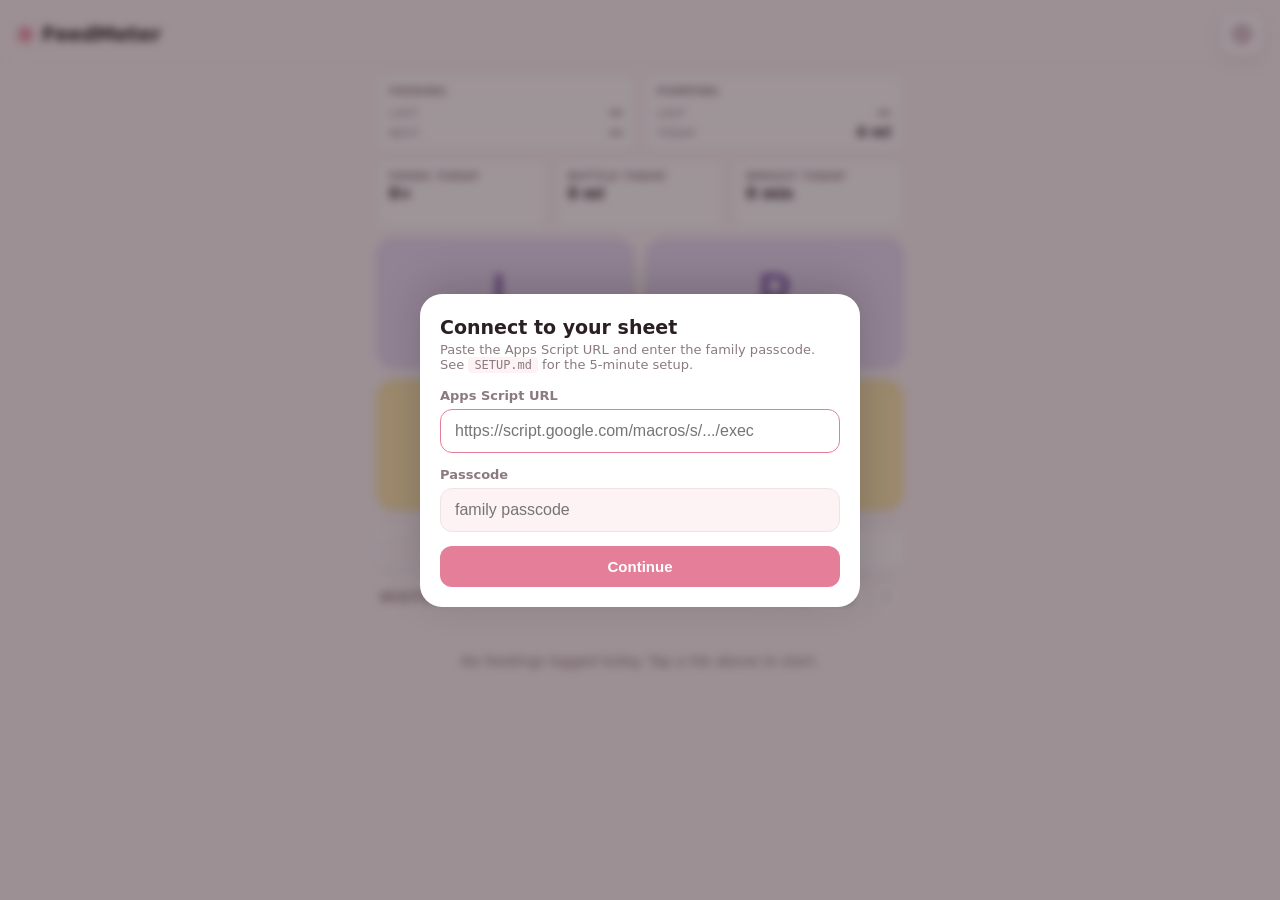
==== index.html @ 15f45825 "Sync running sessions across devices Active sessions are now first-class server entries (rows with e" ====
<!DOCTYPE html>
<html lang="en">
<head>
  <meta charset="UTF-8" />
  <meta name="viewport" content="width=device-width, initial-scale=1, viewport-fit=cover, user-scalable=no" />
  <meta name="theme-color" content="#fbeef1" />
  <meta name="apple-mobile-web-app-capable" content="yes" />
  <meta name="apple-mobile-web-app-status-bar-style" content="default" />
  <meta name="apple-mobile-web-app-title" content="FeedMeter" />
  <title>FeedMeter</title>
  <link rel="manifest" href="manifest.webmanifest" />
  <link rel="icon" href="data:image/svg+xml,%3Csvg xmlns='http://www.w3.org/2000/svg' viewBox='0 0 64 64'%3E%3Crect width='64' height='64' rx='14' fill='%23f7c8d4'/%3E%3Ccircle cx='32' cy='28' r='10' fill='%23fff'/%3E%3Crect x='28' y='34' width='8' height='18' rx='4' fill='%23fff'/%3E%3C/svg%3E" />
  <link rel="apple-touch-icon" href="icon-192.svg" />
  <link rel="stylesheet" href="styles.css?v=25" />
</head>
<body>
  <header class="app-header">
    <div class="brand">
      <span class="brand-dot" aria-hidden="true"></span>
      <h1>FeedMeter</h1>
    </div>
    <div class="header-actions">
      <button class="user-chip hidden" id="userChip" title="Switch user" aria-label="Switch user">
        <span class="user-chip-avatar" id="userChipAvatar">·</span>
        <span class="user-chip-name" id="userChipName"></span>
      </button>
      <button class="header-btn" id="settingsBtn" title="Settings" aria-label="Settings">
        <svg viewBox="0 0 24 24" width="20" height="20" fill="none" stroke="currentColor" stroke-width="2" stroke-linecap="round" stroke-linejoin="round" aria-hidden="true"><circle cx="12" cy="12" r="3"/><path d="M19.4 15a1.65 1.65 0 0 0 .33 1.82l.06.06a2 2 0 1 1-2.83 2.83l-.06-.06a1.65 1.65 0 0 0-1.82-.33 1.65 1.65 0 0 0-1 1.51V21a2 2 0 1 1-4 0v-.09A1.65 1.65 0 0 0 9 19.4a1.65 1.65 0 0 0-1.82.33l-.06.06a2 2 0 1 1-2.83-2.83l.06-.06A1.65 1.65 0 0 0 4.6 15a1.65 1.65 0 0 0-1.51-1H3a2 2 0 1 1 0-4h.09A1.65 1.65 0 0 0 4.6 9a1.65 1.65 0 0 0-.33-1.82l-.06-.06a2 2 0 1 1 2.83-2.83l.06.06A1.65 1.65 0 0 0 9 4.6a1.65 1.65 0 0 0 1-1.51V3a2 2 0 1 1 4 0v.09a1.65 1.65 0 0 0 1 1.51 1.65 1.65 0 0 0 1.82-.33l.06-.06a2 2 0 1 1 2.83 2.83l-.06.06a1.65 1.65 0 0 0-.33 1.82V9a1.65 1.65 0 0 0 1.51 1H21a2 2 0 1 1 0 4h-.09a1.65 1.65 0 0 0-1.51 1z"/></svg>
      </button>
    </div>
  </header>

  <!-- Sync status banner -->
  <div class="sync-banner hidden" id="syncBanner" role="status"></div>

  <main class="container" id="appMain">
    <!-- Row 1: status blocks (feeding + pumping) -->
    <section class="status-row">
      <div class="status-block">
        <h3 class="status-block-title">Feeding</h3>
        <div class="status-line">
          <span class="status-line-label">Last</span>
          <span class="status-line-value" id="statLast">—</span>
        </div>
        <div class="status-line">
          <span class="status-line-label">Next</span>
          <span class="status-line-value" id="statNext">—</span>
        </div>
      </div>
      <div class="status-block">
        <h3 class="status-block-title">Pumping</h3>
        <div class="status-line">
          <span class="status-line-label">Last</span>
          <span class="status-line-value" id="statLastPump">—</span>
        </div>
        <div class="status-line">
          <span class="status-line-label">Today</span>
          <span class="status-line-value" id="statTodayPump">—</span>
        </div>
      </div>
    </section>

    <!-- Row 2: today's feeding details -->
    <section class="stats cols-3">
      <div class="stat">
        <span class="stat-label">Feeds today</span>
        <span class="stat-value" id="statTodayFeed">—</span>
        <span class="stat-sub" id="statTodayFeedSub"></span>
      </div>
      <div class="stat">
        <span class="stat-label">Bottle today</span>
        <span class="stat-value" id="statTodayBottle">—</span>
        <span class="stat-sub" id="statTodayBottleSub"></span>
      </div>
      <div class="stat">
        <span class="stat-label">Breast today</span>
        <span class="stat-value" id="statTodayBreast">—</span>
      </div>
    </section>

    <!-- 4 big action tiles -->
    <section class="grid" id="actionGrid" aria-label="Start a new session">
      <button class="tile tile-left" data-action="left" aria-label="Left breast">
        <span class="tile-content">
          <span class="tile-letter">L</span>
          <span class="tile-name">Breast</span>
          <span class="next-arrow" aria-hidden="true"><svg viewBox="0 0 24 24" width="18" height="18" fill="none" stroke="currentColor" stroke-width="2.5" stroke-linecap="round" stroke-linejoin="round"><polyline points="6 9 12 15 18 9"/></svg></span>
        </span>
        <span class="tile-live" aria-hidden="true">
          <span class="live-badge"><span class="pulse"></span>LIVE</span>
          <span class="live-timer">00:00</span>
          <span class="live-hint">Tap to stop</span>
        </span>
      </button>

      <button class="tile tile-right" data-action="right" aria-label="Right breast">
        <span class="tile-content">
          <span class="tile-letter">R</span>
          <span class="tile-name">Breast</span>
          <span class="next-arrow" aria-hidden="true"><svg viewBox="0 0 24 24" width="18" height="18" fill="none" stroke="currentColor" stroke-width="2.5" stroke-linecap="round" stroke-linejoin="round"><polyline points="6 9 12 15 18 9"/></svg></span>
        </span>
        <span class="tile-live" aria-hidden="true">
          <span class="live-badge"><span class="pulse"></span>LIVE</span>
          <span class="live-timer">00:00</span>
          <span class="live-hint">Tap to stop</span>
        </span>
      </button>

      <button class="tile tile-bottle" data-action="bottle" aria-label="Bottle">
        <span class="tile-content">
          <svg class="tile-svg" viewBox="0 0 64 64" fill="none" stroke="currentColor" stroke-width="2.2" stroke-linecap="round" stroke-linejoin="round" aria-hidden="true">
            <ellipse cx="32" cy="7" rx="3.5" ry="3"/>
            <path d="M27 11h10"/>
            <rect x="23" y="13" width="18" height="5" rx="1"/>
            <path d="M24 20h16v28a5 5 0 0 1-5 5h-6a5 5 0 0 1-5-5z"/>
            <line x1="28" y1="30" x2="32" y2="30" opacity="0.45"/>
            <line x1="28" y1="36" x2="32" y2="36" opacity="0.45"/>
            <line x1="28" y1="42" x2="32" y2="42" opacity="0.45"/>
          </svg>
          <span class="tile-name">Bottle</span>
        </span>
        <span class="tile-live" aria-hidden="true">
          <span class="live-badge"><span class="pulse"></span>LIVE</span>
          <span class="live-timer">00:00</span>
          <span class="live-hint">Tap to stop</span>
        </span>
      </button>

      <button class="tile tile-pump" data-action="pump" aria-label="Pump">
        <span class="tile-content">
          <svg class="tile-svg" viewBox="0 0 64 64" fill="none" stroke="currentColor" stroke-width="2.2" stroke-linecap="round" stroke-linejoin="round" aria-hidden="true">
            <!-- body -->
            <rect x="8" y="25" width="48" height="26" rx="6"/>
            <!-- carry handle arch -->
            <path d="M20 25 V20 Q20 14 32 14 Q44 14 44 20 V25"/>
            <!-- display screen -->
            <rect x="13" y="30" width="18" height="8" rx="2"/>
            <!-- control knob -->
            <circle cx="43" cy="34" r="5"/>
            <!-- tube connectors -->
            <path d="M8 32 L3 29 M8 37 L3 40"/>
          </svg>
          <span class="tile-name">Pump</span>
        </span>
        <span class="tile-live" aria-hidden="true">
          <span class="live-badge"><span class="pulse"></span>LIVE</span>
          <span class="live-timer">00:00</span>
          <span class="live-hint">Tap to stop</span>
        </span>
      </button>
    </section>

    <!-- Tab bar -->
    <div class="tab-bar" role="tablist">
      <button class="tab-btn active" data-tab="feedings" role="tab" type="button">Feedings</button>
      <button class="tab-btn" data-tab="weight" role="tab" type="button">Weight</button>
    </div>

    <!-- Feedings tab -->
    <div class="tab-panel" id="tabFeedings" role="tabpanel">
      <section class="history">
        <div class="history-head">
          <h2>History</h2>
          <div class="day-nav">
            <button class="link-btn hidden" id="backToToday" type="button">Today</button>
            <button class="day-step" id="dayPrev" type="button" aria-label="Previous day">
              <svg viewBox="0 0 24 24" width="16" height="16" fill="none" stroke="currentColor" stroke-width="2.5" stroke-linecap="round" stroke-linejoin="round" aria-hidden="true">
                <polyline points="15 18 9 12 15 6"/>
              </svg>
            </button>
            <button class="day-pick" id="dayPick" type="button" aria-label="Pick a day">
              <svg viewBox="0 0 24 24" width="14" height="14" fill="none" stroke="currentColor" stroke-width="2" stroke-linecap="round" stroke-linejoin="round" aria-hidden="true">
                <rect x="3" y="4" width="18" height="18" rx="2"/>
                <line x1="16" y1="2" x2="16" y2="6"/>
                <line x1="8" y1="2" x2="8" y2="6"/>
                <line x1="3" y1="10" x2="21" y2="10"/>
              </svg>
              <span id="dayLabel">Today</span>
            </button>
            <button class="day-step" id="dayNext" type="button" aria-label="Next day" disabled>
              <svg viewBox="0 0 24 24" width="16" height="16" fill="none" stroke="currentColor" stroke-width="2.5" stroke-linecap="round" stroke-linejoin="round" aria-hidden="true">
                <polyline points="9 18 15 12 9 6"/>
              </svg>
            </button>
            <input type="date" id="dayInput" class="day-input-hidden" aria-hidden="true" tabindex="-1" />
          </div>
        </div>
        <ul class="entries" id="entries"></ul>
        <p class="empty" id="emptyState">No entries yet. Tap a tile above to start.</p>
      </section>
    </div>

    <!-- Weight tab -->
    <div class="tab-panel hidden" id="tabWeight" role="tabpanel">
      <section class="weight-section">
        <div class="weight-head">
          <h2>Weight</h2>
          <button class="btn ghost btn-sm" id="logWeightBtn" type="button">+ Log</button>
        </div>
        <div id="weightChart" class="weight-chart-wrap"></div>
        <ul class="weight-entries" id="weightEntries"></ul>
        <p class="empty hidden" id="weightEmpty">No measurements yet. Tap + Log to start.</p>
      </section>
    </div>
  </main>

  <!-- Setup wizard: connect + pick name in one flow (first run) -->
  <div class="modal hidden" id="setupModal" role="dialog" aria-modal="true" aria-labelledby="setupTitle">
    <div class="modal-card">
      <!-- Step 1: connect -->
      <div class="setup-step" data-step="connect">
        <h3 id="setupTitle">Connect to your sheet</h3>
        <p class="modal-sub">Paste the Apps Script URL and enter the family passcode. See <code>SETUP.md</code> for the 5-minute setup.</p>

        <div class="field">
          <label for="setupUrl">Apps Script URL</label>
          <input id="setupUrl" type="url" inputmode="url" autocomplete="off" placeholder="https://script.google.com/macros/s/.../exec" />
        </div>
        <div class="field">
          <label for="setupPasscode">Passcode</label>
          <input id="setupPasscode" type="password" autocomplete="off" placeholder="family passcode" />
        </div>

        <div class="modal-error hidden" id="setupError"></div>

        <div class="modal-actions">
          <button class="btn primary full" id="setupConnect">Continue</button>
        </div>
      </div>

      <!-- Step 2: pick name -->
      <div class="setup-step hidden" data-step="name">
        <h3>Who are you?</h3>
        <p class="modal-sub">Pick your name — we'll remember it on this device. You can change it later from the icon in the top right.</p>

        <div class="user-list" id="setupUserList" role="radiogroup"></div>

        <div class="field">
          <label for="setupNewUser">Or add a new name</label>
          <div class="row-input">
            <input id="setupNewUser" type="text" maxlength="40" placeholder="e.g. Lena" autocomplete="off" />
            <button class="btn ghost" id="setupAddUserBtn" type="button">Add</button>
          </div>
        </div>

        <div class="modal-error hidden" id="setupUserError"></div>

        <div class="modal-actions">
          <button class="btn ghost" id="setupBackBtn" type="button">Back</button>
        </div>
      </div>
    </div>
  </div>

  <!-- Pick user modal: shown after successful setup, or via header chip -->
  <div class="modal hidden" id="userModal" role="dialog" aria-modal="true" aria-labelledby="userTitle">
    <div class="modal-card">
      <h3 id="userTitle">Who's logging?</h3>
      <p class="modal-sub">Pick your name. We'll remember it on this device.</p>

      <div class="user-list" id="userList" role="radiogroup"></div>

      <div class="field" id="newUserField">
        <label for="newUserInput">Add a new name</label>
        <div class="row-input">
          <input id="newUserInput" type="text" maxlength="40" placeholder="e.g. Lena" autocomplete="off" />
          <button class="btn ghost" id="addUserBtn" type="button">Add</button>
        </div>
      </div>

      <div class="modal-error hidden" id="userError"></div>

      <div class="modal-actions space-between">
        <button class="btn danger" id="resetSetupBtn" type="button">Reset connection</button>
        <button class="btn primary" id="userCancelBtn" type="button">Close</button>
      </div>
    </div>
  </div>

  <!-- Settings modal -->
  <div class="modal hidden" id="settingsModal" role="dialog" aria-modal="true" aria-labelledby="settingsTitle">
    <div class="modal-card">
      <h3 id="settingsTitle">Settings</h3>
      <p class="modal-sub">Saved to the <code>settings</code> tab in your sheet.</p>

      <div class="field">
        <label for="settingFeed">Feeding interval (minutes)</label>
        <input id="settingFeed" type="number" inputmode="numeric" min="30" max="600" step="5" />
        <p class="field-hint">Used for the "next feeding due" countdown. Newborns: 120–180.</p>
      </div>

      <div class="field">
        <label for="settingMinDuration">Min breast feed duration (minutes)</label>
        <input id="settingMinDuration" type="number" inputmode="numeric" min="0" max="30" step="1" />
        <p class="field-hint">Sessions shorter than this will be flagged as possible comfort feeding.</p>
      </div>

      <div class="field">
        <label for="settingMinVolume">Min bottle volume (ml)</label>
        <input id="settingMinVolume" type="number" inputmode="numeric" min="0" max="200" step="5" />
        <p class="field-hint">Bottles below this amount will be flagged as possible comfort feeding.</p>
      </div>

      <div class="field">
        <label for="settingFormulaLimit">Daily formula limit (ml)</label>
        <input id="settingFormulaLimit" type="number" inputmode="numeric" min="0" max="2000" step="10" placeholder="empty = no limit" />
        <p class="field-hint">Optional. When today's formula intake is already at or above this, you'll get a warning before starting a new bottle.</p>
      </div>

      <div class="field">
        <label for="settingBirthWeight">Birth weight (g)</label>
        <input id="settingBirthWeight" type="number" inputmode="numeric" min="500" max="6000" step="10" placeholder="e.g. 3200" />
        <p class="field-hint">Shown as a reference line on the weight chart.</p>
      </div>

      <div class="modal-error hidden" id="settingsError"></div>

      <div class="modal-actions space-between">
        <button class="btn ghost" id="exportBtn" type="button">Export JSON</button>
        <div>
          <button class="btn ghost" id="settingsCancel" type="button">Close</button>
          <button class="btn primary" id="settingsSave" type="button">Save</button>
        </div>
      </div>
    </div>
  </div>

  <!-- Stop modal: bottle/pump only -->
  <div class="modal hidden" id="stopModal" role="dialog" aria-modal="true" aria-labelledby="modalTitle">
    <div class="modal-card">
      <h3 id="modalTitle">Save session</h3>
      <p class="modal-sub" id="modalSub"></p>

      <div class="field" id="sourceField">
        <label>Source</label>
        <div class="seg" role="radiogroup" aria-label="Bottle source">
          <button type="button" class="seg-btn" data-source="own">Own milk</button>
          <button type="button" class="seg-btn" data-source="formula">Formula</button>
        </div>
      </div>

      <div class="field" id="volumeField">
        <label for="volumeInput">Volume (ml)</label>
        <input id="volumeInput" type="number" inputmode="numeric" min="0" step="5" placeholder="e.g. 60" />
      </div>

      <div class="modal-actions">
        <button class="btn ghost" id="cancelSave">Discard</button>
        <button class="btn primary" id="saveBtn">Save</button>
      </div>
    </div>
  </div>

  <!-- Edit modal -->
  <div class="modal hidden" id="editModal" role="dialog" aria-modal="true" aria-labelledby="editTitle">
    <div class="modal-card">
      <h3 id="editTitle">Edit entry</h3>

      <div class="field">
        <label for="editStart">Start</label>
        <input id="editStart" type="datetime-local" step="60" />
      </div>
      <div class="field">
        <label for="editEnd">End</label>
        <input id="editEnd" type="datetime-local" step="60" />
      </div>

      <div class="field" id="editSourceField">
        <label>Source</label>
        <div class="seg" role="radiogroup">
          <button type="button" class="seg-btn" data-edit-source="own">Own milk</button>
          <button type="button" class="seg-btn" data-edit-source="formula">Formula</button>
        </div>
      </div>

      <div class="field" id="editVolumeField">
        <label for="editVolume">Volume (ml)</label>
        <input id="editVolume" type="number" inputmode="numeric" min="0" step="5" />
      </div>

      <div class="field" id="editComfortField">
        <label class="checkbox-label">
          <input type="checkbox" id="editIsComfort" />
          Comfort feeding — exclude from countdown &amp; stats
        </label>
      </div>

      <div class="modal-actions space-between">
        <button class="btn danger" id="deleteEntry">Delete</button>
        <div>
          <button class="btn ghost" id="cancelEdit">Cancel</button>
          <button class="btn primary" id="saveEdit">Save</button>
        </div>
      </div>
    </div>
  </div>

  <!-- Weight modal -->
  <div class="modal hidden" id="weightModal" role="dialog" aria-modal="true" aria-labelledby="weightModalTitle">
    <div class="modal-card">
      <h3 id="weightModalTitle">Log weight</h3>

      <div class="field">
        <label for="weightInput">Weight (g)</label>
        <input id="weightInput" type="number" inputmode="numeric" min="500" max="15000" step="1" placeholder="e.g. 3520" />
      </div>

      <div class="field">
        <label for="weightDate">Date</label>
        <input id="weightDate" type="date" />
      </div>

      <div class="field">
        <label>Timing</label>
        <div class="seg" role="radiogroup" aria-label="Measurement timing">
          <button type="button" class="seg-btn" data-wtiming="before">Before feed</button>
          <button type="button" class="seg-btn active" data-wtiming="after">After feed</button>
        </div>
      </div>

      <div class="modal-error hidden" id="weightError"></div>

      <div class="modal-actions space-between">
        <button class="btn danger hidden" id="deleteWeightBtn" type="button">Delete</button>
        <div>
          <button class="btn ghost" id="cancelWeightBtn" type="button">Cancel</button>
          <button class="btn primary" id="saveWeightBtn" type="button">Save</button>
        </div>
      </div>
    </div>
  </div>

  <!-- Comfort feeding modal -->
  <div class="modal hidden" id="comfortModal" role="dialog" aria-modal="true" aria-labelledby="comfortTitle">
    <div class="modal-card">
      <h3 id="comfortTitle">Short feeding</h3>
      <p class="modal-sub" id="comfortSub"></p>
      <p class="field-hint">Comfort feedings are saved but don't reset the "next feeding" countdown or today's totals.</p>
      <div class="modal-actions space-between">
        <button class="btn ghost" id="comfortOnlyBtn" type="button">Comfort only</button>
        <button class="btn primary" id="comfortRealBtn" type="button">Real feeding</button>
      </div>
    </div>
  </div>

  <!-- Formula limit warning modal -->
  <div class="modal hidden" id="formulaLimitModal" role="dialog" aria-modal="true" aria-labelledby="formulaLimitTitle">
    <div class="modal-card">
      <h3 id="formulaLimitTitle">Formula limit reached</h3>
      <p class="modal-sub" id="formulaLimitMsg"></p>
      <p class="field-hint">If this bottle is formula, it will be over the limit. You can still start it.</p>
      <div class="modal-actions space-between">
        <button class="btn ghost" id="formulaLimitCancel" type="button">Cancel</button>
        <button class="btn primary" id="formulaLimitOk" type="button">OK, start bottle</button>
      </div>
    </div>
  </div>

  <!-- Active session conflict modal: shown when starting a new session
       while another session (own or someone else's) is still running. -->
  <div class="modal hidden" id="activeConflictModal" role="dialog" aria-modal="true" aria-labelledby="conflictTitle">
    <div class="modal-card">
      <h3 id="conflictTitle">Session already running</h3>
      <p class="modal-sub" id="conflictMsg"></p>
      <div class="modal-actions stack">
        <button class="btn primary full" id="conflictContinue" type="button">Continue old</button>
        <button class="btn ghost full" id="conflictStopStart" type="button">Stop old &amp; start new</button>
        <button class="btn danger full" id="conflictDiscardStart" type="button">Discard old &amp; start new</button>
      </div>
    </div>
  </div>

  <script src="app.js?v=26"></script>
</body>
</html>
---- styles.css ----
:root {
  --bg: #fbf6f7;
  --surface: #ffffff;
  --surface-2: #fdf2f4;
  --ink: #2a1f24;
  --muted: #8b7a80;
  --line: #f0e3e7;

  --pink: #f4a8bb;
  --pink-2: #f7c8d4;
  --rose: #e57f99;
  --plum: #a06f86;
  --mint: #9bd3c0;
  --cream: #f5d9b6;
  --lilac: #c9b8e0;
  --danger: #d9536b;

  --shadow: 0 6px 22px rgba(70, 30, 45, 0.08);
  --radius: 18px;
  --radius-sm: 12px;
}

* { box-sizing: border-box; }

html, body {
  margin: 0;
  padding: 0;
  background: var(--bg);
  color: var(--ink);
  font-family: -apple-system, BlinkMacSystemFont, "SF Pro Text", "Segoe UI", Roboto, system-ui, sans-serif;
  -webkit-font-smoothing: antialiased;
  -webkit-tap-highlight-color: transparent;
  overscroll-behavior-y: none;
}

body {
  min-height: 100dvh;
  padding-bottom: env(safe-area-inset-bottom);
}

.app-header {
  position: sticky;
  top: 0;
  z-index: 5;
  display: flex;
  align-items: center;
  justify-content: space-between;
  padding: calc(env(safe-area-inset-top) + 14px) 18px 12px;
  background: linear-gradient(180deg, var(--bg) 65%, rgba(251, 246, 247, 0));
  backdrop-filter: saturate(140%) blur(8px);
}

.brand {
  display: flex;
  align-items: center;
  gap: 10px;
}
.brand h1 {
  margin: 0;
  font-size: 20px;
  font-weight: 700;
  letter-spacing: -0.01em;
}
.brand-dot {
  width: 14px;
  height: 14px;
  border-radius: 50%;
  background: linear-gradient(135deg, var(--pink), var(--rose));
  box-shadow: 0 2px 8px rgba(229, 127, 153, 0.45);
}

.header-actions {
  display: flex;
  align-items: center;
  gap: 8px;
}

.header-btn {
  border: 0;
  background: var(--surface);
  color: var(--plum);
  width: 40px;
  height: 40px;
  border-radius: 12px;
  display: grid;
  place-items: center;
  box-shadow: var(--shadow);
  cursor: pointer;
}
.header-btn:active { transform: scale(0.96); }

.user-chip {
  display: inline-flex;
  align-items: center;
  gap: 8px;
  border: 0;
  background: var(--surface);
  color: var(--ink);
  padding: 4px 12px 4px 4px;
  border-radius: 999px;
  height: 40px;
  font-size: 14px;
  font-weight: 600;
  box-shadow: var(--shadow);
  cursor: pointer;
}
.user-chip:active { transform: scale(0.97); }
.user-chip-avatar {
  width: 32px; height: 32px;
  border-radius: 50%;
  background: linear-gradient(135deg, #e9def6, #ddc6f2);
  color: #6f4aa3;
  font-weight: 700;
  display: grid;
  place-items: center;
  font-size: 14px;
  text-transform: uppercase;
}

/* Sync banner */
.sync-banner {
  position: fixed;
  top: calc(env(safe-area-inset-top) + 8px);
  left: 50%;
  transform: translateX(-50%);
  padding: 8px 16px;
  border-radius: 999px;
  background: var(--ink);
  color: white;
  font-size: 13px;
  font-weight: 600;
  z-index: 60;
  box-shadow: 0 6px 20px rgba(0,0,0,0.18);
  max-width: 90%;
  text-align: center;
  animation: dropIn 0.18s ease;
}
.sync-banner.ok { background: #2c8a64; }
.sync-banner.error { background: #b73a52; }
@keyframes dropIn { from { transform: translate(-50%, -8px); opacity: 0; } to { transform: translate(-50%, 0); opacity: 1; } }

.container {
  max-width: 560px;
  margin: 0 auto;
  padding: 4px 16px 32px;
}

/* 4 tiles */
.grid {
  display: grid;
  grid-template-columns: 1fr 1fr;
  gap: 12px;
  margin: 6px 0 18px;
}

.tile {
  position: relative;
  display: grid;
  place-items: center;
  padding: 20px 14px 16px;
  min-height: 130px;
  border-radius: var(--radius);
  border: 1px solid transparent;
  cursor: pointer;
  transition: transform 0.08s ease, filter 0.2s ease, box-shadow 0.2s ease;
  overflow: hidden;
  -webkit-tap-highlight-color: transparent;
}
.tile:active { transform: scale(0.97); }

.tile-content,
.tile-live {
  grid-area: 1 / 1;
  display: flex;
  flex-direction: column;
  align-items: center;
  justify-content: center;
  gap: 6px;
  width: 100%;
  height: 100%;
  transition: opacity 0.18s ease, transform 0.18s ease;
}

.tile-live {
  opacity: 0;
  transform: scale(0.92);
  pointer-events: none;
  gap: 4px;
}

.tile.is-active .tile-content {
  opacity: 0;
  transform: scale(0.92);
}
.tile.is-active .tile-live {
  opacity: 1;
  transform: scale(1);
}

.tile-svg {
  width: 56px;
  height: 56px;
  display: block;
}

.tile-letter {
  font-size: 56px;
  font-weight: 300;
  line-height: 1;
  letter-spacing: -0.04em;
  font-family: -apple-system, BlinkMacSystemFont, "SF Pro Display", "Segoe UI", system-ui, sans-serif;
}

.tile-name {
  font-size: 13px;
  font-weight: 500;
  letter-spacing: 0.02em;
  opacity: 0.75;
}

/* Live state inside tile */
.live-badge {
  display: inline-flex;
  align-items: center;
  gap: 6px;
  font-size: 10px;
  font-weight: 800;
  letter-spacing: 0.14em;
  color: #d9536b;
  text-transform: uppercase;
}
.live-badge .pulse {
  width: 7px;
  height: 7px;
  border-radius: 50%;
  background: #d9536b;
  box-shadow: 0 0 0 0 rgba(217, 83, 107, 0.55);
  animation: live-pulse 1.4s ease-out infinite;
}
@keyframes live-pulse {
  0%   { box-shadow: 0 0 0 0 rgba(217, 83, 107, 0.55); }
  70%  { box-shadow: 0 0 0 10px rgba(217, 83, 107, 0); }
  100% { box-shadow: 0 0 0 0 rgba(217, 83, 107, 0); }
}

.live-timer {
  font-size: 38px;
  font-weight: 600;
  line-height: 1;
  font-variant-numeric: tabular-nums;
  letter-spacing: -0.02em;
}

.live-hint {
  font-size: 11px;
  font-weight: 500;
  letter-spacing: 0.04em;
  opacity: 0.65;
  text-transform: uppercase;
}

.tile.is-active {
  box-shadow: 0 0 0 2px currentColor inset, var(--shadow);
}

/* Lilac for breasts */
.tile-left,
.tile-right {
  background: #e9def6;
  color: #6f4aa3;
  border-color: #d8c6ec;
}

/* Light yellow for bottle and pump */
.tile-bottle,
.tile-pump {
  background: #fbeab0;
  color: #936518;
  border-color: #f0d987;
}

.tile.disabled {
  opacity: 0.4;
  pointer-events: none;
  filter: saturate(0.5);
}

/* Next-breast suggestion */
.next-arrow {
  position: absolute;
  bottom: 10px;
  left: 50%;
  transform: translateX(-50%);
  opacity: 0;
  pointer-events: none;
  transition: opacity 0.2s;
}
.tile.is-next {
  border-color: currentColor;
  box-shadow: 0 0 0 2px currentColor inset, var(--shadow);
}
.tile.is-next .next-arrow {
  opacity: 0.7;
  animation: next-bounce 1.3s ease-in-out infinite;
}
@keyframes next-bounce {
  0%, 100% { transform: translateX(-50%) translateY(0); }
  50%       { transform: translateX(-50%) translateY(4px); }
}

/* Stats */
.stats {
  display: grid;
  gap: 8px;
  margin: 4px 0 8px;
}
.stats.cols-2 { grid-template-columns: repeat(2, 1fr); }
.stats.cols-3 { grid-template-columns: repeat(3, 1fr); }
.stats:last-of-type { margin-bottom: 18px; }
.stat {
  background: var(--surface);
  border: 1px solid var(--line);
  border-radius: var(--radius-sm);
  padding: 10px 12px;
  display: flex;
  flex-direction: column;
  gap: 2px;
}
.stat-label {
  font-size: 11px;
  color: var(--muted);
  text-transform: uppercase;
  letter-spacing: 0.05em;
  font-weight: 600;
}
.stat-value {
  font-size: 15px;
  font-weight: 700;
  font-variant-numeric: tabular-nums;
  white-space: nowrap;
  overflow: hidden;
  text-overflow: ellipsis;
}
.stat-value.overdue {
  color: var(--danger);
}
.stat-sub {
  font-size: 11px;
  color: var(--muted);
  font-weight: 500;
  font-variant-numeric: tabular-nums;
  white-space: nowrap;
  overflow: hidden;
  text-overflow: ellipsis;
  margin-top: 1px;
  min-height: 13px;
}

/* Status row: two side-by-side multi-line blocks (feeding + pumping) */
.status-row {
  display: grid;
  grid-template-columns: 1fr 1fr;
  gap: 8px;
  margin: 4px 0 8px;
}
.status-block {
  background: var(--surface);
  border: 1px solid var(--line);
  border-radius: var(--radius-sm);
  padding: 10px 12px;
  display: flex;
  flex-direction: column;
  gap: 4px;
  min-width: 0;
}
.status-block-title {
  margin: 0 0 2px;
  font-size: 11px;
  color: var(--muted);
  text-transform: uppercase;
  letter-spacing: 0.05em;
  font-weight: 700;
}
.status-line {
  display: flex;
  align-items: baseline;
  justify-content: space-between;
  gap: 8px;
  min-width: 0;
}
.status-line-label {
  font-size: 11px;
  color: var(--muted);
  font-weight: 500;
  text-transform: uppercase;
  letter-spacing: 0.04em;
  flex-shrink: 0;
}
.status-line-value {
  font-size: 14px;
  font-weight: 700;
  font-variant-numeric: tabular-nums;
  text-align: right;
  white-space: nowrap;
  overflow: hidden;
  text-overflow: ellipsis;
  min-width: 0;
}
.status-line-value.overdue {
  color: var(--danger);
}

/* History */
.history { margin-top: 6px; }
.history-head {
  display: flex;
  align-items: center;
  justify-content: space-between;
  padding: 0 4px 8px;
}
.history-head h2 {
  margin: 0;
  font-size: 14px;
  text-transform: uppercase;
  letter-spacing: 0.08em;
  color: var(--muted);
  font-weight: 700;
}
.link-btn {
  border: 0;
  background: transparent;
  color: var(--rose);
  font-size: 13px;
  font-weight: 600;
  cursor: pointer;
  padding: 4px 6px;
}

.day-nav {
  position: relative;
  display: flex;
  align-items: center;
  gap: 6px;
}

.day-pick {
  display: inline-flex;
  align-items: center;
  gap: 6px;
  padding: 6px 12px;
  border: 1px solid var(--line);
  border-radius: 999px;
  background: var(--surface);
  color: var(--ink);
  font-size: 13px;
  font-weight: 600;
  cursor: pointer;
  transition: background 0.12s ease, transform 0.08s ease;
}
.day-pick:active { transform: scale(0.96); }
.day-pick:hover { background: var(--surface-2); }
.day-pick svg { color: var(--plum); flex-shrink: 0; }

.day-step {
  display: inline-grid;
  place-items: center;
  width: 28px;
  height: 28px;
  border: 1px solid var(--line);
  border-radius: 50%;
  background: var(--surface);
  color: var(--plum);
  cursor: pointer;
  transition: background 0.12s ease, transform 0.08s ease, opacity 0.12s ease;
}
.day-step:active:not([disabled]) { transform: scale(0.92); }
.day-step:hover:not([disabled]) { background: var(--surface-2); }
.day-step[disabled] {
  opacity: 0.35;
  cursor: not-allowed;
}

.day-input-hidden {
  position: absolute;
  right: 0;
  bottom: 0;
  width: 1px;
  height: 1px;
  opacity: 0;
  pointer-events: none;
  border: 0;
  padding: 0;
}

.entries {
  list-style: none;
  margin: 0;
  padding: 0;
  display: flex;
  flex-direction: column;
  gap: 8px;
}

.entry {
  display: flex;
  align-items: center;
  gap: 12px;
  padding: 12px 14px;
  background: var(--surface);
  border: 1px solid var(--line);
  border-radius: var(--radius-sm);
  cursor: pointer;
  transition: background 0.12s ease;
}
.entry:active { background: var(--surface-2); }
.entry.pending { opacity: 0.7; }
.pending-mark { color: var(--rose); font-weight: 600; }
.needs-volume-hint { color: #c07a00; font-weight: 600; }
.comfort-mark { color: #8b7ab8; font-weight: 600; }
.live-mark { color: var(--danger); font-weight: 700; text-transform: uppercase; letter-spacing: 0.06em; font-size: 11px; }

/* ---- Tab bar ---- */
.tab-bar {
  display: flex;
  background: var(--surface);
  border-radius: 14px;
  padding: 4px;
  margin: 4px 0 12px;
  box-shadow: 0 1px 4px rgba(70,30,45,0.07);
}
.tab-btn {
  flex: 1;
  padding: 9px 8px;
  border: none;
  border-radius: 10px;
  background: transparent;
  font-size: 14px;
  font-weight: 600;
  color: var(--muted);
  cursor: pointer;
  transition: background 0.15s, color 0.15s;
}
.tab-btn.active {
  background: var(--bg);
  color: var(--ink);
  box-shadow: 0 1px 5px rgba(70,30,45,0.10);
}
.tab-panel { }

/* ---- Weight section ---- */
.weight-section { margin-top: 2px; }
.weight-head {
  display: flex;
  align-items: center;
  justify-content: space-between;
  margin-bottom: 10px;
}
.weight-head h2 { margin: 0; font-size: 18px; font-weight: 700; }
.btn-sm { padding: 7px 14px; font-size: 13px; }

.weight-chart-wrap { margin-bottom: 12px; }
.weight-birth-only {
  text-align: center;
  color: var(--muted);
  font-size: 14px;
  padding: 16px 0;
}

/* ---- Weight SVG chart ---- */
.weight-chart-svg { width: 100%; height: auto; display: block; overflow: visible; }
.chart-grid { stroke: var(--line); stroke-width: 1; }
.chart-line { stroke: var(--rose); stroke-width: 2.2; fill: none; stroke-linejoin: round; stroke-linecap: round; }
.chart-dot { cursor: pointer; transition: r 0.1s; }
.chart-dot:hover { r: 7; }
.chart-dot-before { fill: #a8cbf5; stroke: #5a8fd4; stroke-width: 1.5; }
.chart-dot-after  { fill: var(--rose); stroke: #c45c78; stroke-width: 1.5; }
.chart-birth { stroke: #8b7ab8; stroke-width: 1.5; stroke-dasharray: 5 3; }
.chart-label-x { font-size: 10px; fill: var(--muted); }
.chart-label-y { font-size: 10px; fill: var(--muted); text-anchor: end; }
.chart-label-birth { font-size: 10px; fill: #8b7ab8; }

/* ---- Weight entries list ---- */
.weight-entries { list-style: none; margin: 0; padding: 0; display: flex; flex-direction: column; gap: 2px; }
.weight-entry {
  display: flex;
  align-items: center;
  gap: 10px;
  padding: 11px 14px;
  background: var(--surface);
  border-radius: 12px;
  cursor: pointer;
  transition: background 0.12s;
}
.weight-entry:active { background: var(--surface-2); }
.weight-entry-date { flex: 1; font-size: 14px; color: var(--muted); }
.weight-entry-val { font-size: 15px; font-weight: 700; color: var(--ink); }
.weight-timing-tag {
  font-size: 11px;
  font-weight: 600;
  padding: 3px 7px;
  border-radius: 8px;
}
.weight-timing-tag.before { background: #ddeeff; color: #3a6fa0; }
.weight-timing-tag.after  { background: var(--surface-2); color: var(--plum); }
.checkbox-label { display: flex; align-items: center; gap: 8px; cursor: pointer; font-size: 14px; color: var(--ink); }
.checkbox-label input[type="checkbox"] { width: 16px; height: 16px; accent-color: var(--rose); flex-shrink: 0; }

.entry-icon {
  width: 38px; height: 38px;
  border-radius: 10px;
  display: grid;
  place-items: center;
  flex-shrink: 0;
  background: var(--surface-2);
  color: var(--plum);
}
.entry-icon.left   { background: #ffe6ec; color: #d8607d; }
.entry-icon.right  { background: #ffe1e9; color: #c5587b; }
.entry-icon.bottle { background: #fff1da; color: #b97a35; }
.entry-icon.pump   { background: #e6f3ee; color: #4f9b80; }

.entry-main {
  flex: 1;
  min-width: 0;
  display: flex;
  flex-direction: column;
  gap: 2px;
}
.entry-title {
  font-weight: 600;
  font-size: 15px;
}
.entry-meta {
  font-size: 12px;
  color: var(--muted);
  display: flex;
  gap: 8px;
  flex-wrap: wrap;
}
.entry-meta .dot { color: var(--line); }

.entry-right {
  text-align: right;
  font-size: 13px;
  color: var(--muted);
  font-variant-numeric: tabular-nums;
  flex-shrink: 0;
}
.entry-right strong {
  display: block;
  color: var(--ink);
  font-size: 15px;
  font-weight: 700;
}

.day-divider {
  font-size: 11px;
  text-transform: uppercase;
  letter-spacing: 0.08em;
  color: var(--muted);
  font-weight: 600;
  padding: 12px 4px 4px;
}

.empty {
  text-align: center;
  color: var(--muted);
  padding: 20px;
  font-size: 14px;
}

.hidden { display: none !important; }

/* Modal */
.modal {
  position: fixed;
  inset: 0;
  background: rgba(40, 20, 30, 0.45);
  backdrop-filter: blur(4px);
  display: grid;
  place-items: end center;
  z-index: 50;
  padding: 0;
  animation: fade 0.18s ease;
}
@keyframes fade { from { opacity: 0; } to { opacity: 1; } }

.modal-card {
  width: 100%;
  max-width: 560px;
  background: var(--surface);
  border-top-left-radius: 22px;
  border-top-right-radius: 22px;
  padding: 22px 20px calc(20px + env(safe-area-inset-bottom));
  box-shadow: 0 -10px 40px rgba(0,0,0,0.18);
  animation: slideUp 0.22s ease;
}
@media (min-width: 600px) {
  .modal { place-items: center; padding: 20px; }
  .modal-card { border-radius: 22px; max-width: 440px; }
}
@keyframes slideUp { from { transform: translateY(30px); opacity: 0; } to { transform: translateY(0); opacity: 1; } }

.modal-card h3 {
  margin: 0 0 4px;
  font-size: 19px;
  font-weight: 700;
}
.modal-sub {
  margin: 0 0 16px;
  color: var(--muted);
  font-size: 13px;
}

.field {
  display: flex;
  flex-direction: column;
  gap: 6px;
  margin-bottom: 14px;
}
.field label {
  font-size: 13px;
  font-weight: 600;
  color: var(--muted);
}
.field .muted { color: var(--muted); font-weight: 400; }

.field input {
  border: 1px solid var(--line);
  border-radius: 12px;
  background: var(--surface-2);
  padding: 12px 14px;
  font-size: 16px;
  color: var(--ink);
  width: 100%;
  outline: none;
  transition: border-color 0.15s, background 0.15s;
}
.field input:focus {
  border-color: var(--rose);
  background: #fff;
}

.seg {
  display: flex;
  gap: 6px;
  background: var(--surface-2);
  border: 1px solid var(--line);
  padding: 4px;
  border-radius: 12px;
}
.seg-btn {
  flex: 1;
  border: 0;
  background: transparent;
  padding: 10px 12px;
  border-radius: 9px;
  font-size: 14px;
  font-weight: 600;
  color: var(--muted);
  cursor: pointer;
  transition: background 0.15s, color 0.15s;
}
.seg-btn.active {
  background: var(--surface);
  color: var(--ink);
  box-shadow: 0 2px 6px rgba(0,0,0,0.06);
}

.modal-actions {
  display: flex;
  justify-content: flex-end;
  gap: 8px;
  margin-top: 6px;
}
.modal-actions.space-between { justify-content: space-between; }
.modal-actions.stack {
  flex-direction: column;
  align-items: stretch;
  gap: 8px;
}
.modal-actions.stack > .btn { text-align: center; }
.modal-actions > div { display: flex; gap: 8px; }

.btn {
  border: 0;
  border-radius: 12px;
  padding: 12px 18px;
  font-size: 15px;
  font-weight: 600;
  cursor: pointer;
}
.btn:active { transform: scale(0.97); }
.btn.primary { background: var(--rose); color: white; }
.btn.ghost { background: var(--surface-2); color: var(--ink); }
.btn.danger { background: transparent; color: var(--danger); }
.btn.full { width: 100%; }
.btn[disabled], .btn.busy { opacity: 0.6; cursor: progress; }

.field-hint {
  margin: 0;
  font-size: 12px;
  color: var(--muted);
}

.modal-error {
  background: #fde7ec;
  color: #b73a52;
  border: 1px solid #f5c6d0;
  border-radius: 10px;
  padding: 10px 12px;
  font-size: 13px;
  margin-bottom: 12px;
}

.row-input {
  display: flex;
  gap: 8px;
}
.row-input input { flex: 1; }
.row-input .btn { padding: 12px 16px; }

.user-list {
  display: grid;
  grid-template-columns: repeat(auto-fill, minmax(120px, 1fr));
  gap: 8px;
  margin-bottom: 16px;
}
.user-pick {
  display: flex;
  align-items: center;
  gap: 10px;
  padding: 10px 12px;
  border: 1px solid var(--line);
  border-radius: 12px;
  background: var(--surface);
  cursor: pointer;
  text-align: left;
  transition: border-color 0.15s, background 0.15s;
}
.user-pick:active { transform: scale(0.97); }
.user-pick.active {
  border-color: #ddc6f2;
  background: #f4ecfb;
}
.user-avatar {
  width: 32px; height: 32px;
  border-radius: 50%;
  background: linear-gradient(135deg, #e9def6, #ddc6f2);
  color: #6f4aa3;
  display: grid;
  place-items: center;
  font-size: 14px;
  font-weight: 700;
  text-transform: uppercase;
  flex-shrink: 0;
}
.user-name {
  font-size: 14px;
  font-weight: 600;
  color: var(--ink);
  white-space: nowrap;
  overflow: hidden;
  text-overflow: ellipsis;
}
.empty.small { padding: 8px; font-size: 13px; }
code { font-family: ui-monospace, SFMono-Regular, Menlo, monospace; font-size: 0.92em; background: var(--surface-2); padding: 1px 6px; border-radius: 4px; }
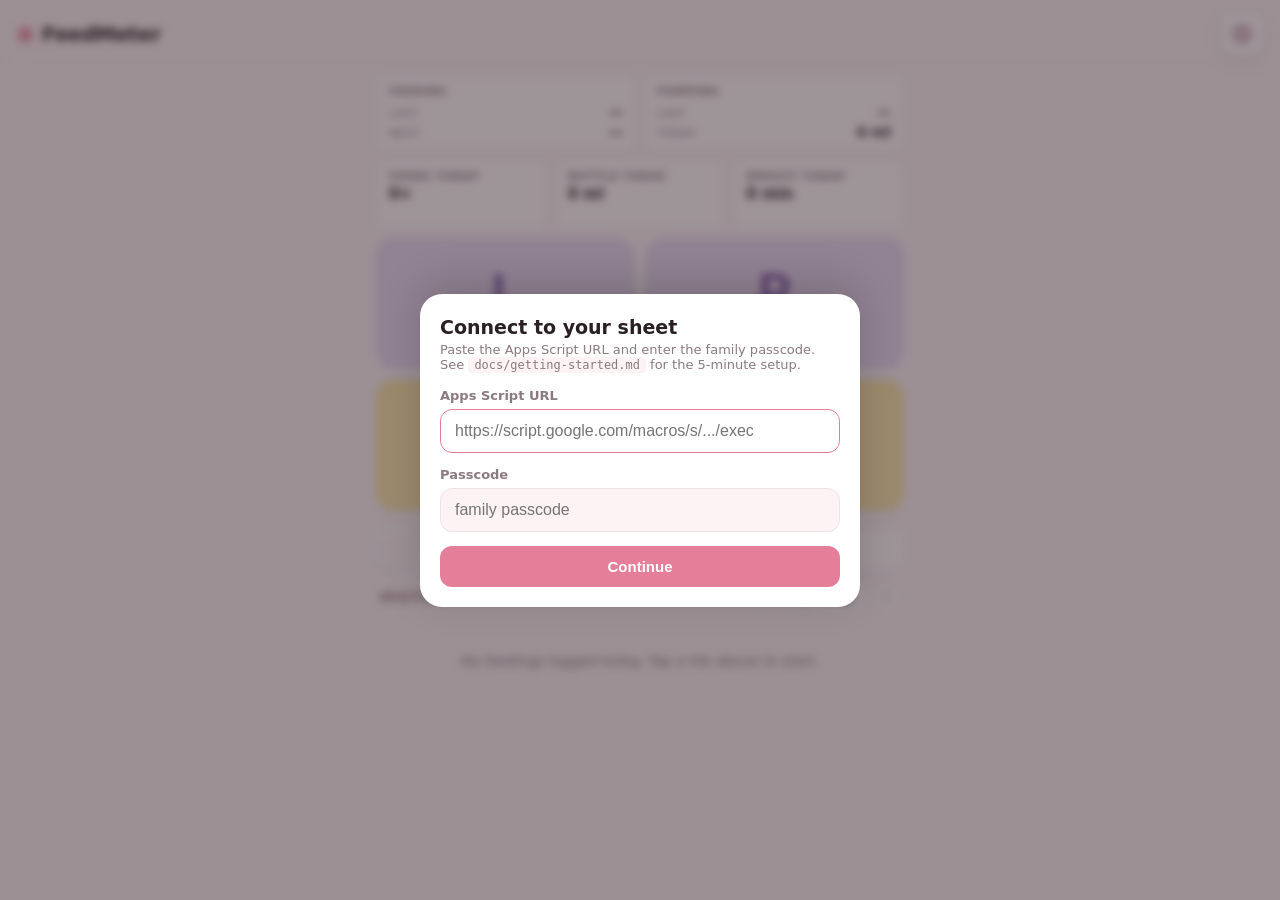
==== commit c62e415a: "Add chain-bottle prompt after breast feedings (feature 4) After stopping any breast (left/right) ses" ====
--- a/index.html
+++ b/index.html
@@ -210,7 +210,7 @@
       <!-- Step 1: connect -->
       <div class="setup-step" data-step="connect">
         <h3 id="setupTitle">Connect to your sheet</h3>
-        <p class="modal-sub">Paste the Apps Script URL and enter the family passcode. See <code>SETUP.md</code> for the 5-minute setup.</p>
+        <p class="modal-sub">Paste the Apps Script URL and enter the family passcode. See <code>docs/getting-started.md</code> for the 5-minute setup.</p>
 
         <div class="field">
           <label for="setupUrl">Apps Script URL</label>
@@ -313,6 +313,14 @@
         <p class="field-hint">Shown as a reference line on the weight chart.</p>
       </div>
 
+      <div class="field">
+        <label class="checkbox-label">
+          <input type="checkbox" id="settingOfferBottleChain" />
+          Offer bottle after a breast feeding
+        </label>
+        <p class="field-hint">After you stop a breast session, ask whether to start a bottle right away. Useful for combination feeding.</p>
+      </div>
+
       <div class="modal-error hidden" id="settingsError"></div>
 
       <div class="modal-actions space-between">
@@ -439,6 +447,20 @@
       <div class="modal-actions space-between">
         <button class="btn ghost" id="comfortOnlyBtn" type="button">Comfort only</button>
         <button class="btn primary" id="comfortRealBtn" type="button">Real feeding</button>
+      </div>
+    </div>
+  </div>
+
+  <!-- Chain-bottle modal: shown after a breast feed is saved, to offer
+       starting a bottle in one tap (combination feeding). Disabled via
+       the "Offer bottle after a breast feeding" setting. -->
+  <div class="modal hidden" id="chainBottleModal" role="dialog" aria-modal="true" aria-labelledby="chainTitle">
+    <div class="modal-card">
+      <h3 id="chainTitle">Continue with a bottle?</h3>
+      <p class="modal-sub" id="chainSub"></p>
+      <div class="modal-actions space-between">
+        <button class="btn ghost" id="chainBottleNoBtn" type="button">No</button>
+        <button class="btn primary" id="chainBottleYesBtn" type="button">Yes, start bottle</button>
       </div>
     </div>
   </div>
@@ -470,6 +492,6 @@
     </div>
   </div>
 
-  <script src="app.js?v=26"></script>
+  <script src="app.js?v=27"></script>
 </body>
 </html>
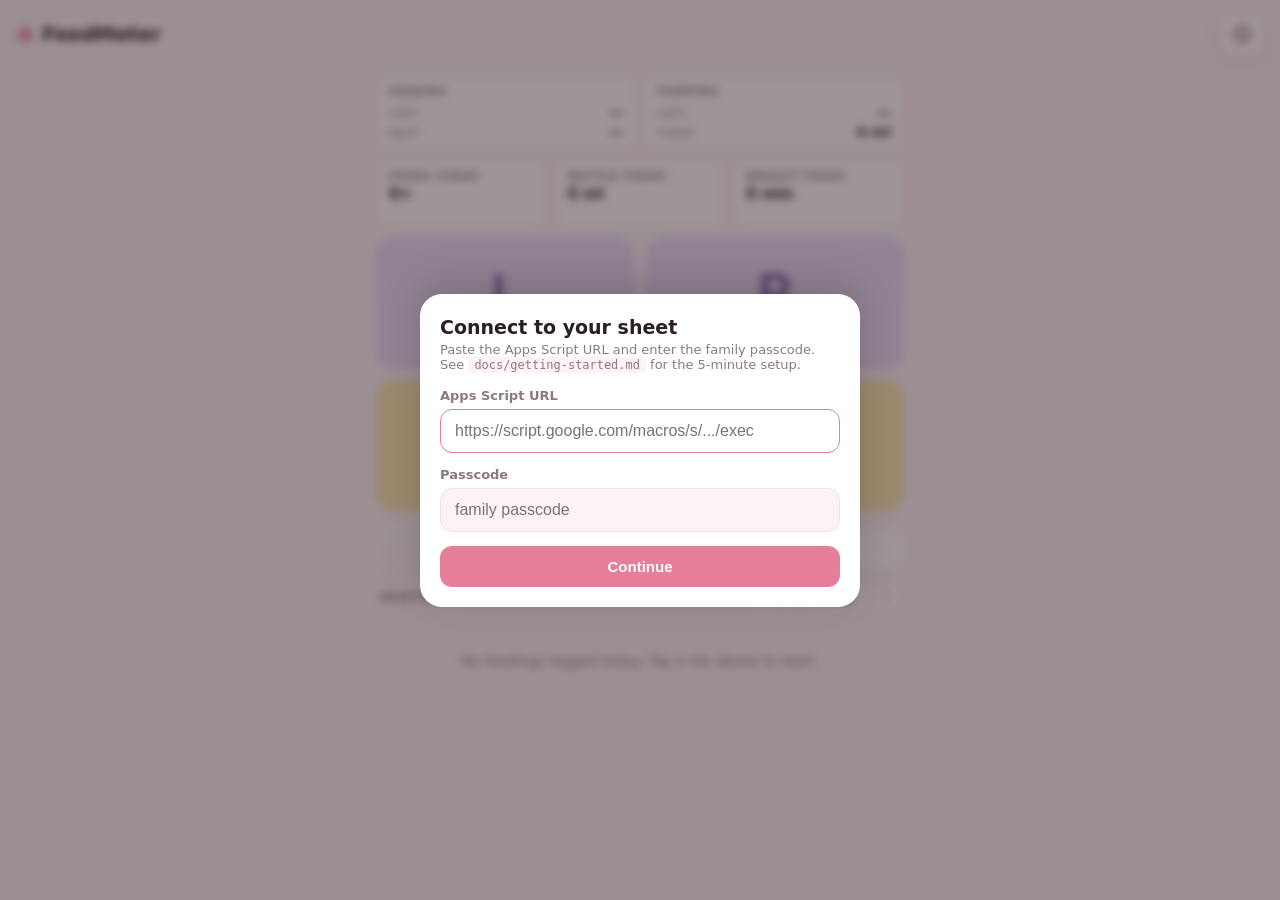
==== commit 6fbd6111: "Group closely-spaced feedings as one feeding session (feature 5) Real feedings often come in bursts " ====
--- a/index.html
+++ b/index.html
@@ -11,7 +11,7 @@
   <link rel="manifest" href="manifest.webmanifest" />
   <link rel="icon" href="data:image/svg+xml,%3Csvg xmlns='http://www.w3.org/2000/svg' viewBox='0 0 64 64'%3E%3Crect width='64' height='64' rx='14' fill='%23f7c8d4'/%3E%3Ccircle cx='32' cy='28' r='10' fill='%23fff'/%3E%3Crect x='28' y='34' width='8' height='18' rx='4' fill='%23fff'/%3E%3C/svg%3E" />
   <link rel="apple-touch-icon" href="icon-192.svg" />
-  <link rel="stylesheet" href="styles.css?v=25" />
+  <link rel="stylesheet" href="styles.css?v=26" />
 </head>
 <body>
   <header class="app-header">
@@ -308,6 +308,12 @@
       </div>
 
       <div class="field">
+        <label for="settingMergeGap">Max gap to merge feedings (minutes)</label>
+        <input id="settingMergeGap" type="number" inputmode="numeric" min="0" max="120" step="5" placeholder="empty = no grouping" />
+        <p class="field-hint">Groups feedings within this many minutes of each other into a single feeding session — for the "Next feeding" countdown and the "Feeds today" count.</p>
+      </div>
+
+      <div class="field">
         <label for="settingBirthWeight">Birth weight (g)</label>
         <input id="settingBirthWeight" type="number" inputmode="numeric" min="500" max="6000" step="10" placeholder="e.g. 3200" />
         <p class="field-hint">Shown as a reference line on the weight chart.</p>
@@ -492,6 +498,6 @@
     </div>
   </div>
 
-  <script src="app.js?v=27"></script>
+  <script src="app.js?v=28"></script>
 </body>
 </html>
--- a/styles.css
+++ b/styles.css
@@ -518,6 +518,62 @@
 .needs-volume-hint { color: #c07a00; font-weight: 600; }
 .comfort-mark { color: #8b7ab8; font-weight: 600; }
 .live-mark { color: var(--danger); font-weight: 700; text-transform: uppercase; letter-spacing: 0.06em; font-size: 11px; }
+
+/* Chain card: groups closely-spaced feedings into one feeding session.
+   Inner entries are real .entry rows so they keep tap-to-edit behaviour;
+   we just strip their individual border and tint the background. */
+.entry-chain {
+  list-style: none;
+  background: var(--surface);
+  border: 1px solid var(--line);
+  border-left: 3px solid var(--rose);
+  border-radius: var(--radius-sm);
+  padding: 6px 6px 6px 8px;
+  display: flex;
+  flex-direction: column;
+  gap: 4px;
+}
+.entry-chain-head {
+  display: flex;
+  align-items: baseline;
+  justify-content: space-between;
+  gap: 8px;
+  padding: 2px 4px 0;
+  font-size: 11px;
+  text-transform: uppercase;
+  letter-spacing: 0.06em;
+  color: var(--muted);
+  font-weight: 700;
+  flex-wrap: wrap;
+}
+.entry-chain-label {
+  display: inline-flex;
+  align-items: center;
+  gap: 6px;
+}
+.entry-chain-count { color: var(--rose); }
+.entry-chain-time {
+  font-weight: 600;
+  font-variant-numeric: tabular-nums;
+  letter-spacing: 0.04em;
+  color: var(--muted);
+  text-transform: none;
+}
+.entry-chain-body {
+  list-style: none;
+  margin: 0;
+  padding: 0;
+  display: flex;
+  flex-direction: column;
+  gap: 4px;
+}
+.entry-chain-body .entry {
+  border: 0;
+  background: var(--surface-2);
+  border-radius: 8px;
+  padding: 10px 12px;
+}
+.entry-chain-body .entry:active { background: var(--bg); }
 
 /* ---- Tab bar ---- */
 .tab-bar {
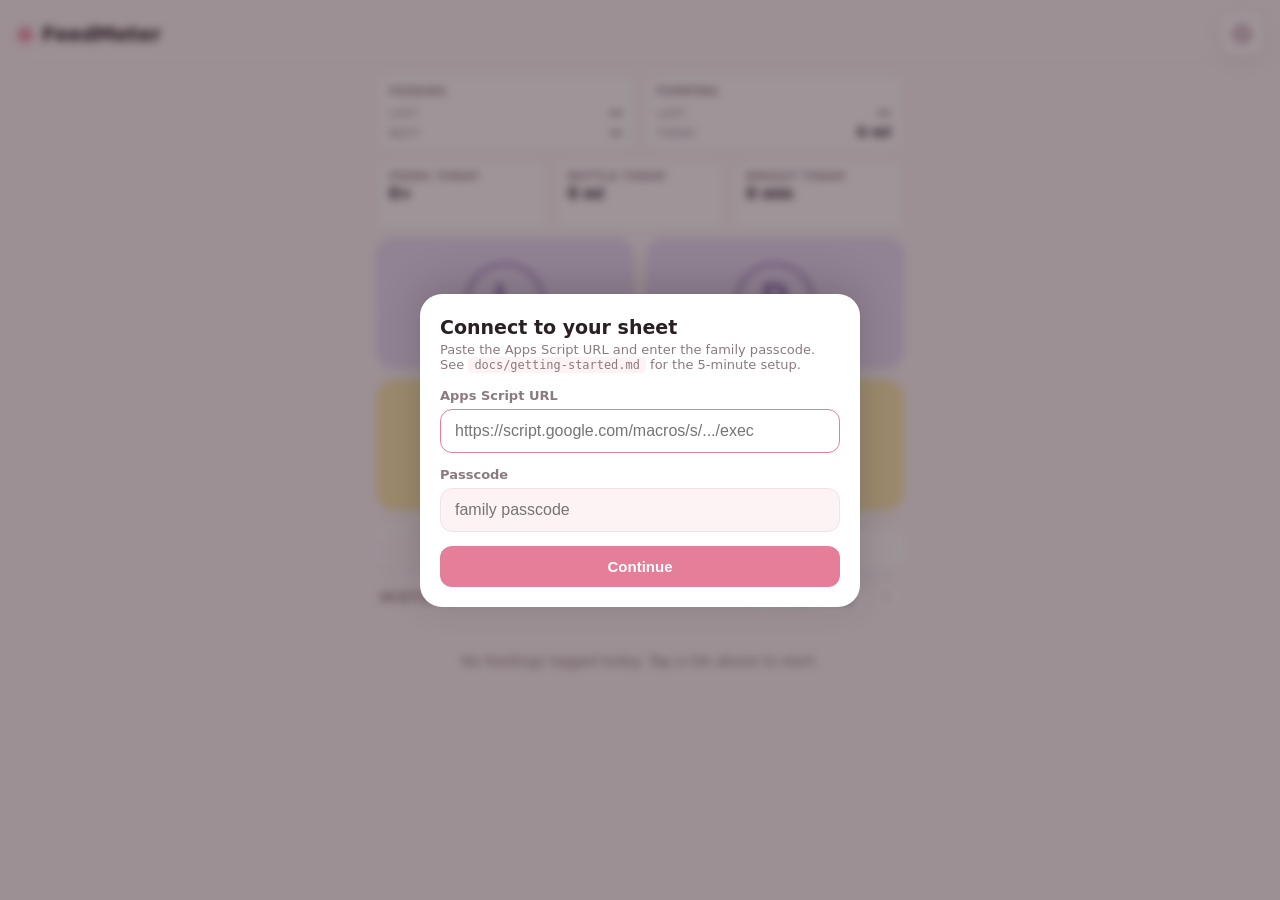
==== commit 6b81a987: "Wrap breast tile L/R in a circle, drop "Breast" caption The L/R letter on the breast tiles is now ri" ====
--- a/index.html
+++ b/index.html
@@ -11,7 +11,7 @@
   <link rel="manifest" href="manifest.webmanifest" />
   <link rel="icon" href="data:image/svg+xml,%3Csvg xmlns='http://www.w3.org/2000/svg' viewBox='0 0 64 64'%3E%3Crect width='64' height='64' rx='14' fill='%23f7c8d4'/%3E%3Ccircle cx='32' cy='28' r='10' fill='%23fff'/%3E%3Crect x='28' y='34' width='8' height='18' rx='4' fill='%23fff'/%3E%3C/svg%3E" />
   <link rel="apple-touch-icon" href="icon-192.svg" />
-  <link rel="stylesheet" href="styles.css?v=26" />
+  <link rel="stylesheet" href="styles.css?v=27" />
 </head>
 <body>
   <header class="app-header">
@@ -83,7 +83,6 @@
       <button class="tile tile-left" data-action="left" aria-label="Left breast">
         <span class="tile-content">
           <span class="tile-letter">L</span>
-          <span class="tile-name">Breast</span>
           <span class="next-arrow" aria-hidden="true"><svg viewBox="0 0 24 24" width="18" height="18" fill="none" stroke="currentColor" stroke-width="2.5" stroke-linecap="round" stroke-linejoin="round"><polyline points="6 9 12 15 18 9"/></svg></span>
         </span>
         <span class="tile-live" aria-hidden="true">
@@ -96,7 +95,6 @@
       <button class="tile tile-right" data-action="right" aria-label="Right breast">
         <span class="tile-content">
           <span class="tile-letter">R</span>
-          <span class="tile-name">Breast</span>
           <span class="next-arrow" aria-hidden="true"><svg viewBox="0 0 24 24" width="18" height="18" fill="none" stroke="currentColor" stroke-width="2.5" stroke-linecap="round" stroke-linejoin="round"><polyline points="6 9 12 15 18 9"/></svg></span>
         </span>
         <span class="tile-live" aria-hidden="true">
--- a/styles.css
+++ b/styles.css
@@ -211,6 +211,21 @@
   font-family: -apple-system, BlinkMacSystemFont, "SF Pro Display", "Segoe UI", system-ui, sans-serif;
 }
 
+/* Breast tiles: wrap the L/R letter in a circle. Caption is omitted so the
+   circle and the chevron-next-indicator have room to breathe. */
+.tile-left .tile-letter,
+.tile-right .tile-letter {
+  width: 78px;
+  height: 78px;
+  border: 2px solid currentColor;
+  border-radius: 50%;
+  display: grid;
+  place-items: center;
+  font-size: 46px;
+  /* Carry the same vertical rhythm the chevron expects. */
+  margin-bottom: 6px;
+}
+
 .tile-name {
   font-size: 13px;
   font-weight: 500;
@@ -288,12 +303,18 @@
 /* Next-breast suggestion */
 .next-arrow {
   position: absolute;
-  bottom: 10px;
+  bottom: 14px;
   left: 50%;
   transform: translateX(-50%);
   opacity: 0;
   pointer-events: none;
   transition: opacity 0.2s;
+}
+/* Faded baseline so the breast tile hints there's "another side" even
+   when it's not the suggested-next one (matches the design mockup). */
+.tile-left .next-arrow,
+.tile-right .next-arrow {
+  opacity: 0.18;
 }
 .tile.is-next {
   border-color: currentColor;
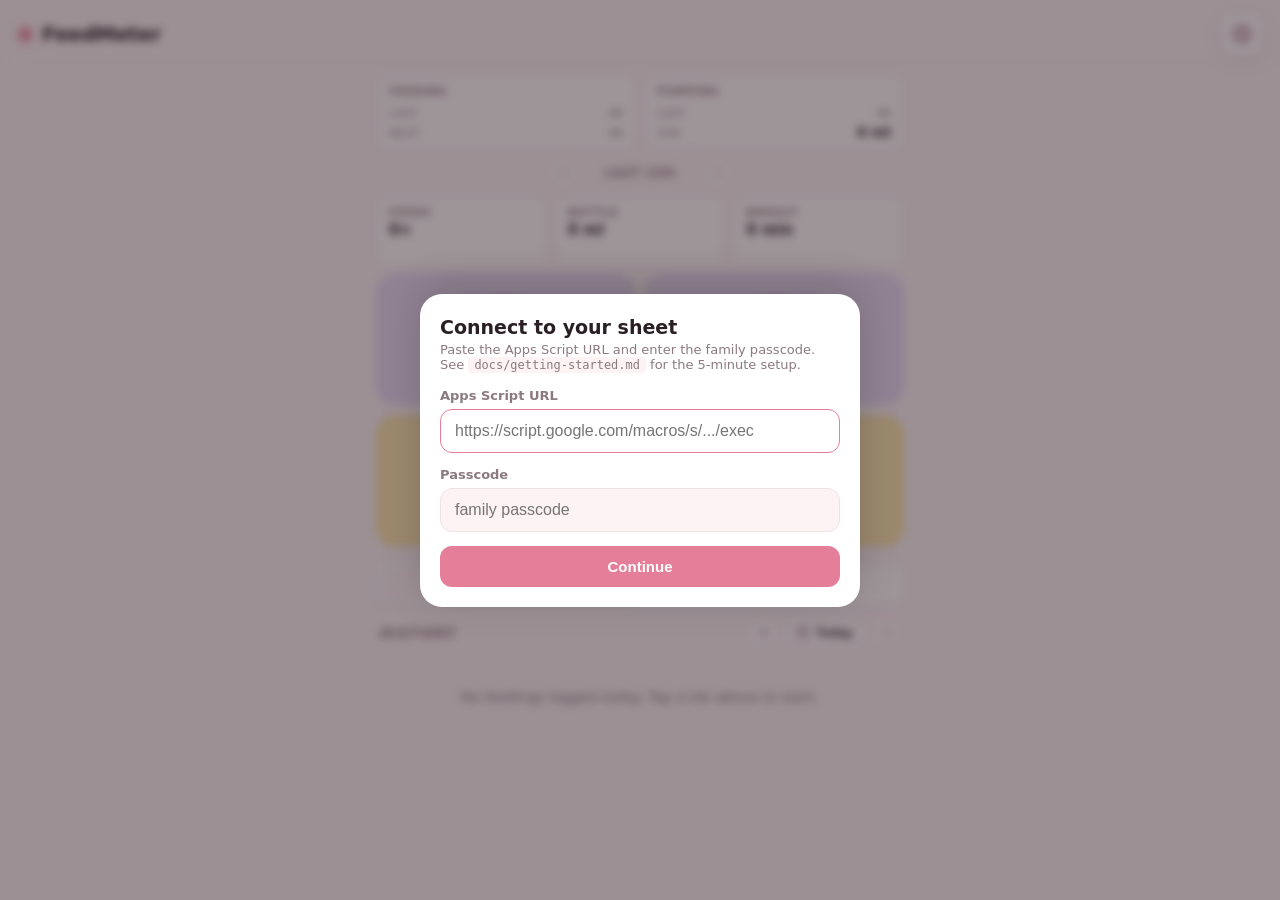
==== commit e428ef5e: "Make top-stats totals a sliding 24h window with day-stepper Previously the top stats area used a cal" ====
--- a/index.html
+++ b/index.html
@@ -11,7 +11,7 @@
   <link rel="manifest" href="manifest.webmanifest" />
   <link rel="icon" href="data:image/svg+xml,%3Csvg xmlns='http://www.w3.org/2000/svg' viewBox='0 0 64 64'%3E%3Crect width='64' height='64' rx='14' fill='%23f7c8d4'/%3E%3Ccircle cx='32' cy='28' r='10' fill='%23fff'/%3E%3Crect x='28' y='34' width='8' height='18' rx='4' fill='%23fff'/%3E%3C/svg%3E" />
   <link rel="apple-touch-icon" href="icon-192.svg" />
-  <link rel="stylesheet" href="styles.css?v=27" />
+  <link rel="stylesheet" href="styles.css?v=29" />
 </head>
 <body>
   <header class="app-header">
@@ -54,26 +54,42 @@
           <span class="status-line-value" id="statLastPump">—</span>
         </div>
         <div class="status-line">
-          <span class="status-line-label">Today</span>
+          <span class="status-line-label" id="statPumpWindowLabel">24h</span>
           <span class="status-line-value" id="statTodayPump">—</span>
         </div>
       </div>
     </section>
 
-    <!-- Row 2: today's feeding details -->
+    <!-- Sliding-window stepper for the totals below (and the pump 24h line above) -->
+    <div class="stats-window-nav" role="group" aria-label="Stats time window">
+      <button class="day-step" id="statsPrev" type="button" aria-label="Older 24h window">
+        <svg viewBox="0 0 24 24" width="16" height="16" fill="none" stroke="currentColor" stroke-width="2.5" stroke-linecap="round" stroke-linejoin="round" aria-hidden="true">
+          <polyline points="15 18 9 12 15 6"/>
+        </svg>
+      </button>
+      <span class="stats-window-label" id="statsWindowLabel">Last 24h</span>
+      <button class="day-step" id="statsNext" type="button" aria-label="Newer 24h window" disabled>
+        <svg viewBox="0 0 24 24" width="16" height="16" fill="none" stroke="currentColor" stroke-width="2.5" stroke-linecap="round" stroke-linejoin="round" aria-hidden="true">
+          <polyline points="9 18 15 12 9 6"/>
+        </svg>
+      </button>
+      <button class="link-btn hidden" id="statsNow" type="button">Now</button>
+    </div>
+
+    <!-- Row 2: feeding totals over the selected sliding window -->
     <section class="stats cols-3">
       <div class="stat">
-        <span class="stat-label">Feeds today</span>
+        <span class="stat-label">Feeds</span>
         <span class="stat-value" id="statTodayFeed">—</span>
         <span class="stat-sub" id="statTodayFeedSub"></span>
       </div>
       <div class="stat">
-        <span class="stat-label">Bottle today</span>
+        <span class="stat-label">Bottle</span>
         <span class="stat-value" id="statTodayBottle">—</span>
         <span class="stat-sub" id="statTodayBottleSub"></span>
       </div>
       <div class="stat">
-        <span class="stat-label">Breast today</span>
+        <span class="stat-label">Breast</span>
         <span class="stat-value" id="statTodayBreast">—</span>
       </div>
     </section>
@@ -83,7 +99,7 @@
       <button class="tile tile-left" data-action="left" aria-label="Left breast">
         <span class="tile-content">
           <span class="tile-letter">L</span>
-          <span class="next-arrow" aria-hidden="true"><svg viewBox="0 0 24 24" width="18" height="18" fill="none" stroke="currentColor" stroke-width="2.5" stroke-linecap="round" stroke-linejoin="round"><polyline points="6 9 12 15 18 9"/></svg></span>
+          <span class="next-badge" aria-hidden="true">Next</span>
         </span>
         <span class="tile-live" aria-hidden="true">
           <span class="live-badge"><span class="pulse"></span>LIVE</span>
@@ -95,7 +111,7 @@
       <button class="tile tile-right" data-action="right" aria-label="Right breast">
         <span class="tile-content">
           <span class="tile-letter">R</span>
-          <span class="next-arrow" aria-hidden="true"><svg viewBox="0 0 24 24" width="18" height="18" fill="none" stroke="currentColor" stroke-width="2.5" stroke-linecap="round" stroke-linejoin="round"><polyline points="6 9 12 15 18 9"/></svg></span>
+          <span class="next-badge" aria-hidden="true">Next</span>
         </span>
         <span class="tile-live" aria-hidden="true">
           <span class="live-badge"><span class="pulse"></span>LIVE</span>
@@ -496,6 +512,6 @@
     </div>
   </div>
 
-  <script src="app.js?v=28"></script>
+  <script src="app.js?v=30"></script>
 </body>
 </html>
--- a/styles.css
+++ b/styles.css
@@ -301,32 +301,32 @@
 }
 
 /* Next-breast suggestion */
-.next-arrow {
+/* Static "Next" pill at the bottom of a breast tile. Hidden by default;
+   `.tile.is-next` (set by JS on whichever breast comes after the most
+   recent feed) reveals it. No animation. */
+.next-badge {
   position: absolute;
-  bottom: 14px;
+  bottom: 12px;
   left: 50%;
   transform: translateX(-50%);
+  padding: 3px 10px;
+  border-radius: 999px;
+  background: #6f4aa3;
+  color: #fff;
+  font-size: 10px;
+  font-weight: 800;
+  letter-spacing: 0.14em;
+  text-transform: uppercase;
   opacity: 0;
   pointer-events: none;
-  transition: opacity 0.2s;
-}
-/* Faded baseline so the breast tile hints there's "another side" even
-   when it's not the suggested-next one (matches the design mockup). */
-.tile-left .next-arrow,
-.tile-right .next-arrow {
-  opacity: 0.18;
+  transition: opacity 0.18s ease;
 }
 .tile.is-next {
   border-color: currentColor;
   box-shadow: 0 0 0 2px currentColor inset, var(--shadow);
 }
-.tile.is-next .next-arrow {
-  opacity: 0.7;
-  animation: next-bounce 1.3s ease-in-out infinite;
-}
-@keyframes next-bounce {
-  0%, 100% { transform: translateX(-50%) translateY(0); }
-  50%       { transform: translateX(-50%) translateY(4px); }
+.tile.is-next .next-badge {
+  opacity: 1;
 }
 
 /* Stats */
@@ -429,6 +429,30 @@
 }
 .status-line-value.overdue {
   color: var(--danger);
+}
+
+/* Sliding-window stepper for the top stats area */
+.stats-window-nav {
+  display: flex;
+  align-items: center;
+  justify-content: center;
+  gap: 8px;
+  margin: 6px 0 8px;
+  padding: 0 4px;
+}
+.stats-window-label {
+  min-width: 110px;
+  text-align: center;
+  font-size: 12px;
+  font-weight: 700;
+  color: var(--muted);
+  text-transform: uppercase;
+  letter-spacing: 0.06em;
+  font-variant-numeric: tabular-nums;
+}
+.stats-window-nav .link-btn {
+  padding: 2px 8px;
+  font-size: 12px;
 }
 
 /* History */
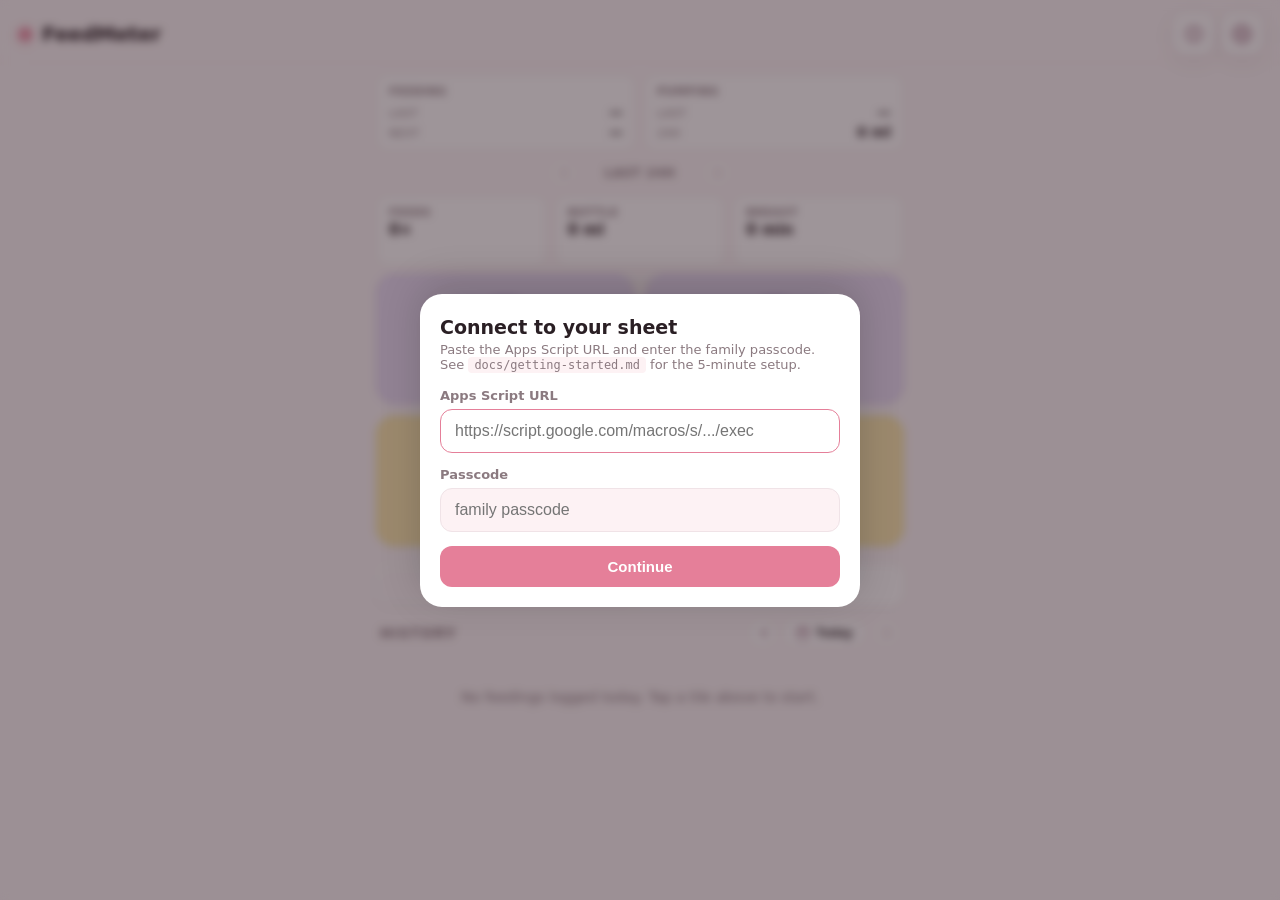
==== commit 67c1386b: "Implement feature 7: midwife feeding-scheme reference Adds a free-text "feeding scheme" — the midwif" ====
--- a/index.html
+++ b/index.html
@@ -11,7 +11,7 @@
   <link rel="manifest" href="manifest.webmanifest" />
   <link rel="icon" href="data:image/svg+xml,%3Csvg xmlns='http://www.w3.org/2000/svg' viewBox='0 0 64 64'%3E%3Crect width='64' height='64' rx='14' fill='%23f7c8d4'/%3E%3Ccircle cx='32' cy='28' r='10' fill='%23fff'/%3E%3Crect x='28' y='34' width='8' height='18' rx='4' fill='%23fff'/%3E%3C/svg%3E" />
   <link rel="apple-touch-icon" href="icon-192.svg" />
-  <link rel="stylesheet" href="styles.css?v=29" />
+  <link rel="stylesheet" href="styles.css?v=30" />
 </head>
 <body>
   <header class="app-header">
@@ -23,6 +23,9 @@
       <button class="user-chip hidden" id="userChip" title="Switch user" aria-label="Switch user">
         <span class="user-chip-avatar" id="userChipAvatar">·</span>
         <span class="user-chip-name" id="userChipName"></span>
+      </button>
+      <button class="header-btn" id="schemeBtn" title="Feeding scheme" aria-label="Feeding scheme">
+        <svg viewBox="0 0 24 24" width="20" height="20" fill="none" stroke="currentColor" stroke-width="2" stroke-linecap="round" stroke-linejoin="round" aria-hidden="true"><circle cx="12" cy="12" r="9"/><line x1="12" y1="11" x2="12" y2="17"/><circle cx="12" cy="7.5" r="0.6" fill="currentColor"/></svg>
       </button>
       <button class="header-btn" id="settingsBtn" title="Settings" aria-label="Settings">
         <svg viewBox="0 0 24 24" width="20" height="20" fill="none" stroke="currentColor" stroke-width="2" stroke-linecap="round" stroke-linejoin="round" aria-hidden="true"><circle cx="12" cy="12" r="3"/><path d="M19.4 15a1.65 1.65 0 0 0 .33 1.82l.06.06a2 2 0 1 1-2.83 2.83l-.06-.06a1.65 1.65 0 0 0-1.82-.33 1.65 1.65 0 0 0-1 1.51V21a2 2 0 1 1-4 0v-.09A1.65 1.65 0 0 0 9 19.4a1.65 1.65 0 0 0-1.82.33l-.06.06a2 2 0 1 1-2.83-2.83l.06-.06A1.65 1.65 0 0 0 4.6 15a1.65 1.65 0 0 0-1.51-1H3a2 2 0 1 1 0-4h.09A1.65 1.65 0 0 0 4.6 9a1.65 1.65 0 0 0-.33-1.82l-.06-.06a2 2 0 1 1 2.83-2.83l.06.06A1.65 1.65 0 0 0 9 4.6a1.65 1.65 0 0 0 1-1.51V3a2 2 0 1 1 4 0v.09a1.65 1.65 0 0 0 1 1.51 1.65 1.65 0 0 0 1.82-.33l.06-.06a2 2 0 1 1 2.83 2.83l-.06.06a1.65 1.65 0 0 0-.33 1.82V9a1.65 1.65 0 0 0 1.51 1H21a2 2 0 1 1 0 4h-.09a1.65 1.65 0 0 0-1.51 1z"/></svg>
@@ -291,6 +294,41 @@
     </div>
   </div>
 
+  <!-- Feeding-scheme reference modal: latest scheme + history -->
+  <div class="modal hidden" id="schemeModal" role="dialog" aria-modal="true" aria-labelledby="schemeTitle">
+    <div class="modal-card">
+      <h3 id="schemeTitle">Feeding scheme</h3>
+      <p class="modal-sub" id="schemeSub">The midwife's latest plan. Tap Edit when it changes.</p>
+
+      <pre class="scheme-text hidden" id="schemeText"></pre>
+
+      <div class="field hidden" id="schemeEditField">
+        <label for="schemeTextarea">Scheme text</label>
+        <textarea id="schemeTextarea" rows="14" placeholder="Brust oft&#10;  so viel wie sie will&#10;  …"></textarea>
+        <p class="field-hint">Saving creates a new version. The previous one is kept in the history below.</p>
+      </div>
+
+      <p class="scheme-empty-msg hidden" id="schemeEmpty">No scheme saved yet. Add the midwife's instructions to keep them one tap away.</p>
+
+      <div class="modal-error hidden" id="schemeError"></div>
+
+      <details class="scheme-history hidden" id="schemeHistory">
+        <summary>Previous versions <span class="muted" id="schemeHistoryCount"></span></summary>
+        <div class="scheme-history-list" id="schemeHistoryList"></div>
+      </details>
+
+      <div class="modal-actions space-between">
+        <button class="btn ghost" id="schemeClose" type="button">Close</button>
+        <div>
+          <button class="btn ghost hidden" id="schemeCancelEdit" type="button">Cancel</button>
+          <button class="btn primary" id="schemeEditBtn" type="button">Edit</button>
+          <button class="btn primary hidden" id="schemeAdd" type="button">Add scheme</button>
+          <button class="btn primary hidden" id="schemeSave" type="button">Save</button>
+        </div>
+      </div>
+    </div>
+  </div>
+
   <!-- Settings modal -->
   <div class="modal hidden" id="settingsModal" role="dialog" aria-modal="true" aria-labelledby="settingsTitle">
     <div class="modal-card">
@@ -512,6 +550,6 @@
     </div>
   </div>
 
-  <script src="app.js?v=30"></script>
+  <script src="app.js?v=31"></script>
 </body>
 </html>
--- a/styles.css
+++ b/styles.css
@@ -904,6 +904,115 @@
   color: var(--muted);
 }
 
+/* Feeding-scheme overlay: read-only pre-formatted text and the in-place
+   editor that swaps it. We use `pre` so newlines and indentation in the
+   midwife's notes survive verbatim, and a generous max-height with
+   internal scroll so a long plan never blows the modal off the screen. */
+.scheme-text {
+  margin: 0 0 12px;
+  padding: 14px 16px;
+  background: var(--surface-2);
+  border: 1px solid var(--line);
+  border-radius: 12px;
+  font-family: ui-monospace, SFMono-Regular, Menlo, Consolas, monospace;
+  font-size: 14px;
+  line-height: 1.45;
+  color: var(--ink);
+  white-space: pre-wrap;
+  word-break: break-word;
+  max-height: 50vh;
+  overflow: auto;
+}
+.scheme-empty-msg {
+  margin: 0 0 12px;
+  padding: 18px 16px;
+  background: var(--surface-2);
+  border: 1px dashed var(--line);
+  border-radius: 12px;
+  color: var(--muted);
+  font-size: 14px;
+  text-align: center;
+}
+#schemeEditField textarea {
+  width: 100%;
+  border: 1px solid var(--line);
+  border-radius: 12px;
+  background: var(--surface-2);
+  padding: 12px 14px;
+  font-family: ui-monospace, SFMono-Regular, Menlo, Consolas, monospace;
+  font-size: 14px;
+  line-height: 1.45;
+  color: var(--ink);
+  outline: none;
+  resize: vertical;
+  min-height: 220px;
+  transition: border-color 0.15s, background 0.15s;
+}
+#schemeEditField textarea:focus {
+  border-color: var(--rose);
+  background: #fff;
+}
+.scheme-history {
+  margin: 4px 0 12px;
+  padding: 0;
+}
+.scheme-history > summary {
+  cursor: pointer;
+  font-size: 13px;
+  font-weight: 600;
+  color: var(--muted);
+  padding: 6px 4px;
+  user-select: none;
+}
+.scheme-history > summary:hover { color: var(--ink); }
+.scheme-history > summary .muted { color: var(--muted); font-weight: 400; margin-left: 4px; }
+.scheme-history-list {
+  display: flex;
+  flex-direction: column;
+  gap: 8px;
+  margin-top: 8px;
+}
+.scheme-history-item {
+  border: 1px solid var(--line);
+  border-radius: 10px;
+  background: var(--surface-2);
+  overflow: hidden;
+}
+.scheme-history-item > summary {
+  list-style: none;
+  cursor: pointer;
+  padding: 10px 12px;
+  display: flex;
+  justify-content: space-between;
+  align-items: baseline;
+  gap: 8px;
+  font-size: 13px;
+}
+.scheme-history-item > summary::-webkit-details-marker { display: none; }
+.scheme-history-date {
+  font-weight: 600;
+  color: var(--ink);
+}
+.scheme-history-meta {
+  font-size: 12px;
+  color: var(--muted);
+  font-variant-numeric: tabular-nums;
+}
+.scheme-history-item pre {
+  margin: 0;
+  padding: 12px 14px;
+  border-top: 1px solid var(--line);
+  background: var(--surface);
+  font-family: ui-monospace, SFMono-Regular, Menlo, Consolas, monospace;
+  font-size: 13px;
+  line-height: 1.4;
+  white-space: pre-wrap;
+  word-break: break-word;
+  color: var(--ink);
+  max-height: 30vh;
+  overflow: auto;
+}
+
 .modal-error {
   background: #fde7ec;
   color: #b73a52;
